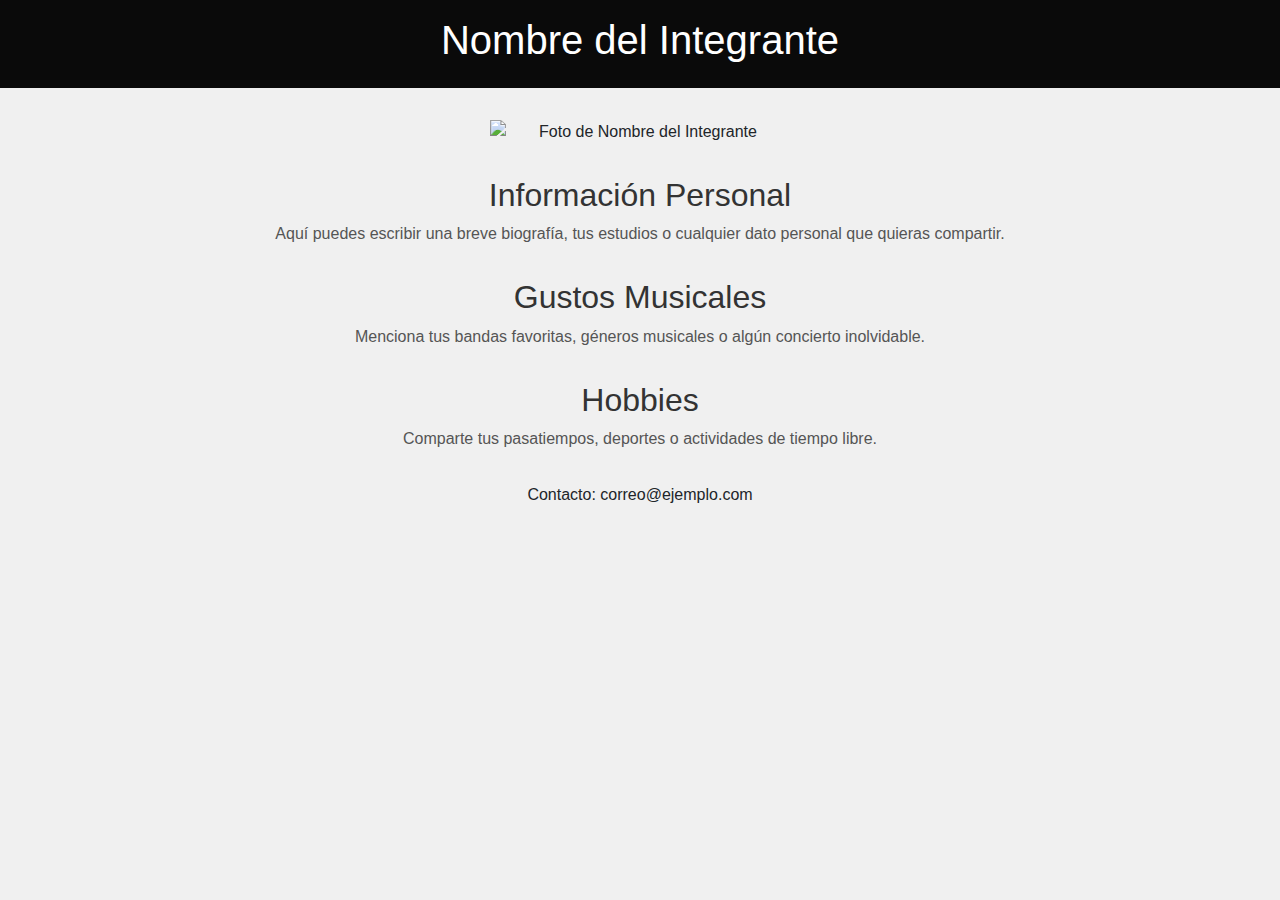
==== integrante3.html @ 7291c4bf "Subiendo la carpeta redes con las páginas de perfil" ====
<!DOCTYPE html>
<html lang="es">
<head>
  <meta charset="UTF-8">
  <meta name="viewport" content="width=device-width, initial-scale=1.0">
  <title>Nombre del Integrante</title>
  <!-- Bootstrap CSS (opcional si solo usas utilidades de alineación) -->
  <link rel="stylesheet" href="https://stackpath.bootstrapcdn.com/bootstrap/4.5.2/css/bootstrap.min.css">
  <!-- Archivo de estilos personalizado -->
  <link rel="stylesheet" href="styles.css">
</head>
<body>
  <header>
    <h1>Nombre del Integrante</h1>
  </header>

  <!-- Contenedor para centrar el contenido del perfil -->
  <div class="container profile">
    <!-- Fotografía del integrante -->
    <img src="imagenes/tu-foto.jpg" alt="Foto de Nombre del Integrante" class="profile-img">

    <!-- Sección de Información Personal -->
    <article>
      <h2>Información Personal</h2>
      <p>Aquí puedes escribir una breve biografía, tus estudios o cualquier dato personal que quieras compartir.</p>

      <h2>Gustos Musicales</h2>
      <p>Menciona tus bandas favoritas, géneros musicales o algún concierto inolvidable.</p>

      <h2>Hobbies</h2>
      <p>Comparte tus pasatiempos, deportes o actividades de tiempo libre.</p>
    </article>
  </div>

  <footer class="text-center">
    <p>Contacto: correo@ejemplo.com</p>
  </footer>

  <!-- (Opcional) Si requieres JS de Bootstrap, inclúyelo -->
  <script src="https://code.jquery.com/jquery-3.5.1.slim.min.js"></script>
  <script src="https://cdn.jsdelivr.net/npm/popper.js@1.16.1/dist/umd/popper.min.js"></script>
  <script src="https://stackpath.bootstrapcdn.com/bootstrap/4.5.2/js/bootstrap.min.js"></script>
  <script src="script.js"></script>
</body>
</html>
---- styles.css ----
/* Estilos generales */
body {
    font-family: Arial, sans-serif;
    background-color: #f0f0f0;
    margin: 0;
    padding: 0;
}

header {
    background-color: #0a0a0a;
    color: #fff;
    padding: 1em;
    text-align: center;
}



/* Estilos para las tarjetas en la homepage */
.card {
    background-color: #fff;
    border-radius: 8px;
    margin: 1em;
    box-shadow: 0 2px 5px rgba(0, 0, 0, 0.1);
    overflow: hidden;
    width: 100%;
}

.card img {
    width: 100%;
    height: auto;
}

.card-body {
    padding: 1em;
}

/* Estilos para la página de perfil */
.profile {
    max-width: 800px;  /* Ajusta según convenga */
    margin: 2em auto;
    text-align: center; /* Centra todo el contenido del perfil */
}

.profile-img {
    width: 100%;
    max-width: 300px; /* Limita el tamaño máximo de la imagen */
    display: block;
    margin: 0 auto 1em; /* Centra la imagen y agrega un margen inferior */
}

/* Puedes agregar más estilos para artículos, secciones, etc. */
article h2 {
    margin-top: 1em;
    color: #333;
}

article p {
    color: #555;
    line-height: 1.5;
}
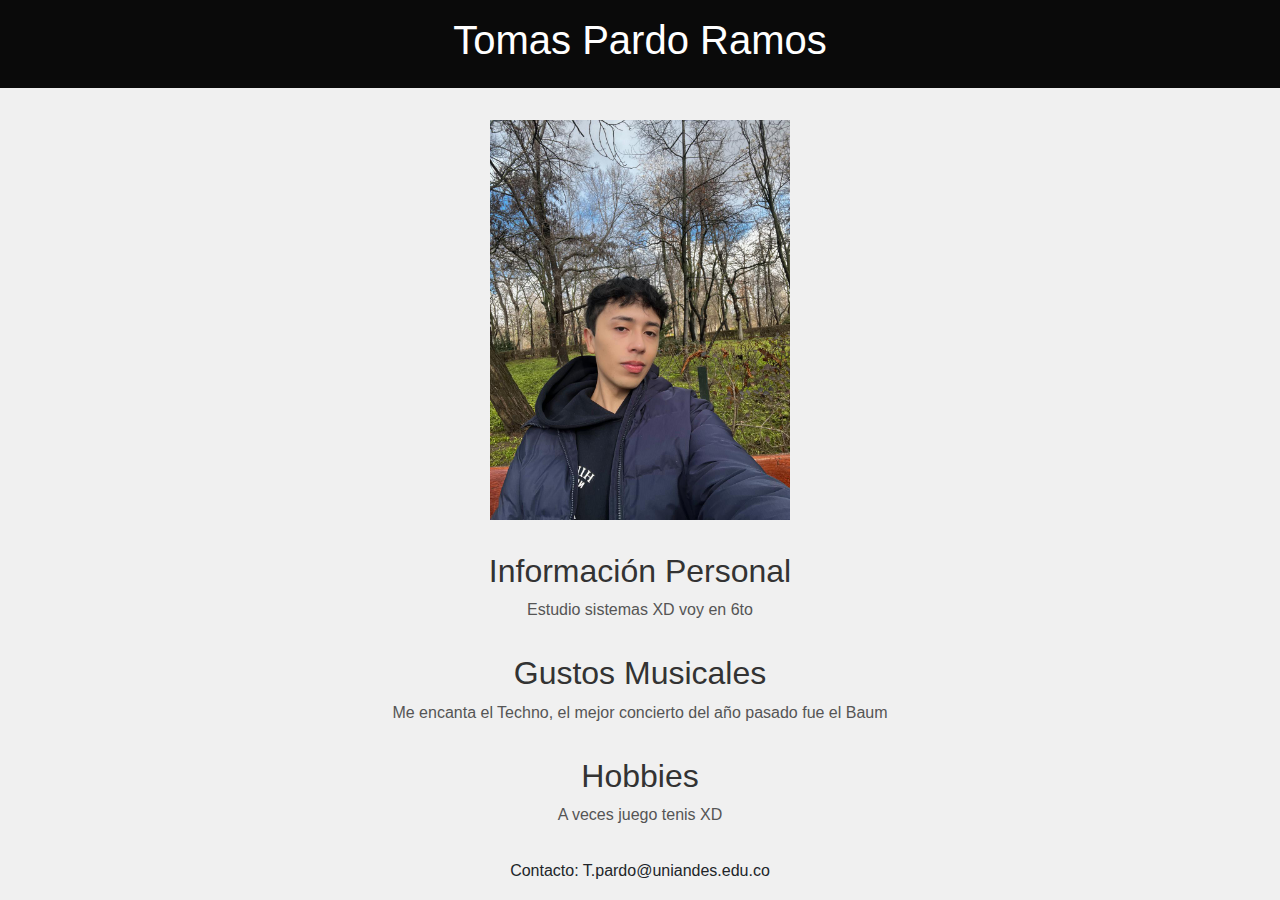
==== commit d79b4233: "info Tomas Pardo" ====
--- a/integrante3.html
+++ b/integrante3.html
@@ -3,7 +3,7 @@
 <head>
   <meta charset="UTF-8">
   <meta name="viewport" content="width=device-width, initial-scale=1.0">
-  <title>Nombre del Integrante</title>
+  <title>Tomas Pardo Ramos</title>
   <!-- Bootstrap CSS (opcional si solo usas utilidades de alineación) -->
   <link rel="stylesheet" href="https://stackpath.bootstrapcdn.com/bootstrap/4.5.2/css/bootstrap.min.css">
   <!-- Archivo de estilos personalizado -->
@@ -11,29 +11,29 @@
 </head>
 <body>
   <header>
-    <h1>Nombre del Integrante</h1>
+    <h1>Tomas Pardo Ramos </h1>
   </header>
 
   <!-- Contenedor para centrar el contenido del perfil -->
   <div class="container profile">
     <!-- Fotografía del integrante -->
-    <img src="imagenes/tu-foto.jpg" alt="Foto de Nombre del Integrante" class="profile-img">
+    <img src="imagenes/tomas.jpg" alt="Foto de Nombre del Integrante" class="profile-img">
 
     <!-- Sección de Información Personal -->
     <article>
       <h2>Información Personal</h2>
-      <p>Aquí puedes escribir una breve biografía, tus estudios o cualquier dato personal que quieras compartir.</p>
+      <p>Estudio sistemas XD voy en 6to</p>
 
       <h2>Gustos Musicales</h2>
-      <p>Menciona tus bandas favoritas, géneros musicales o algún concierto inolvidable.</p>
+      <p>Me encanta el Techno, el mejor concierto del año pasado fue el Baum</p>
 
       <h2>Hobbies</h2>
-      <p>Comparte tus pasatiempos, deportes o actividades de tiempo libre.</p>
+      <p>A veces juego tenis XD</p>
     </article>
   </div>
 
   <footer class="text-center">
-    <p>Contacto: correo@ejemplo.com</p>
+    <p>Contacto: T.pardo@uniandes.edu.co</p>
   </footer>
 
   <!-- (Opcional) Si requieres JS de Bootstrap, inclúyelo -->
